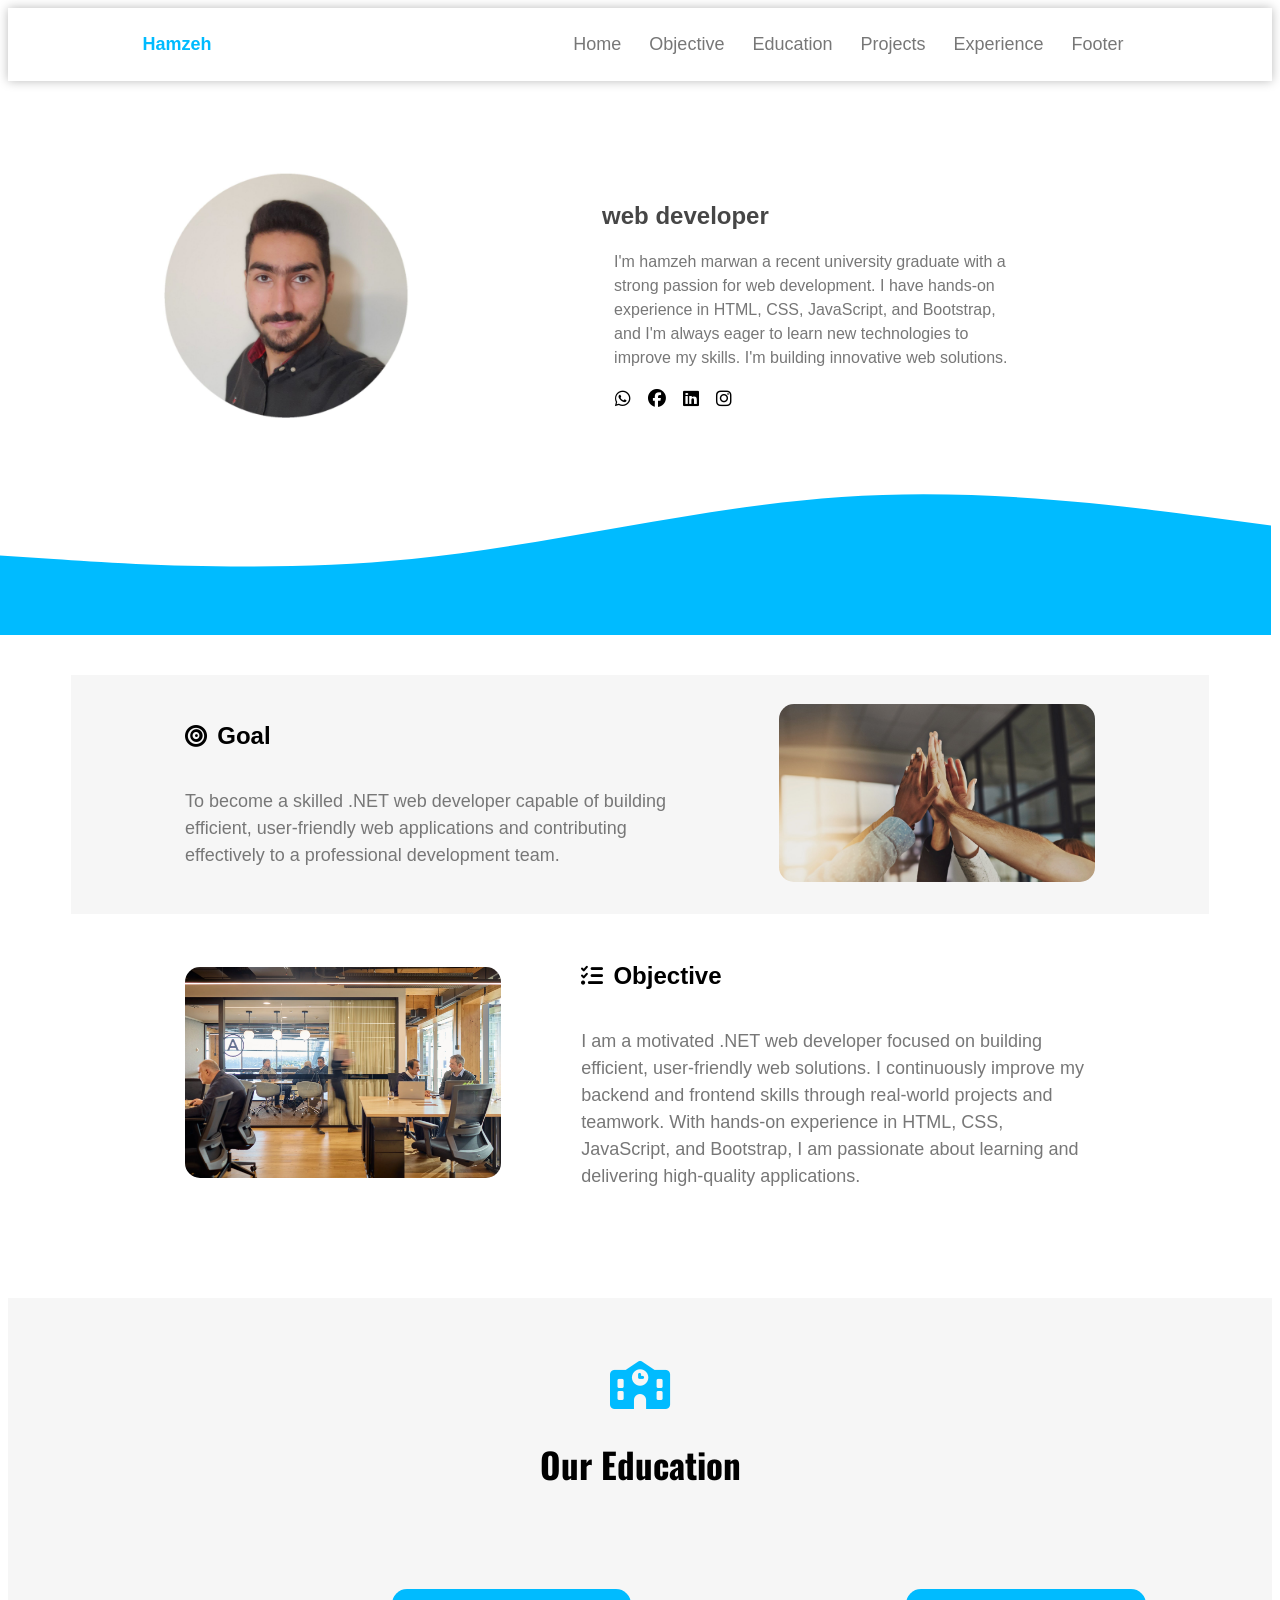
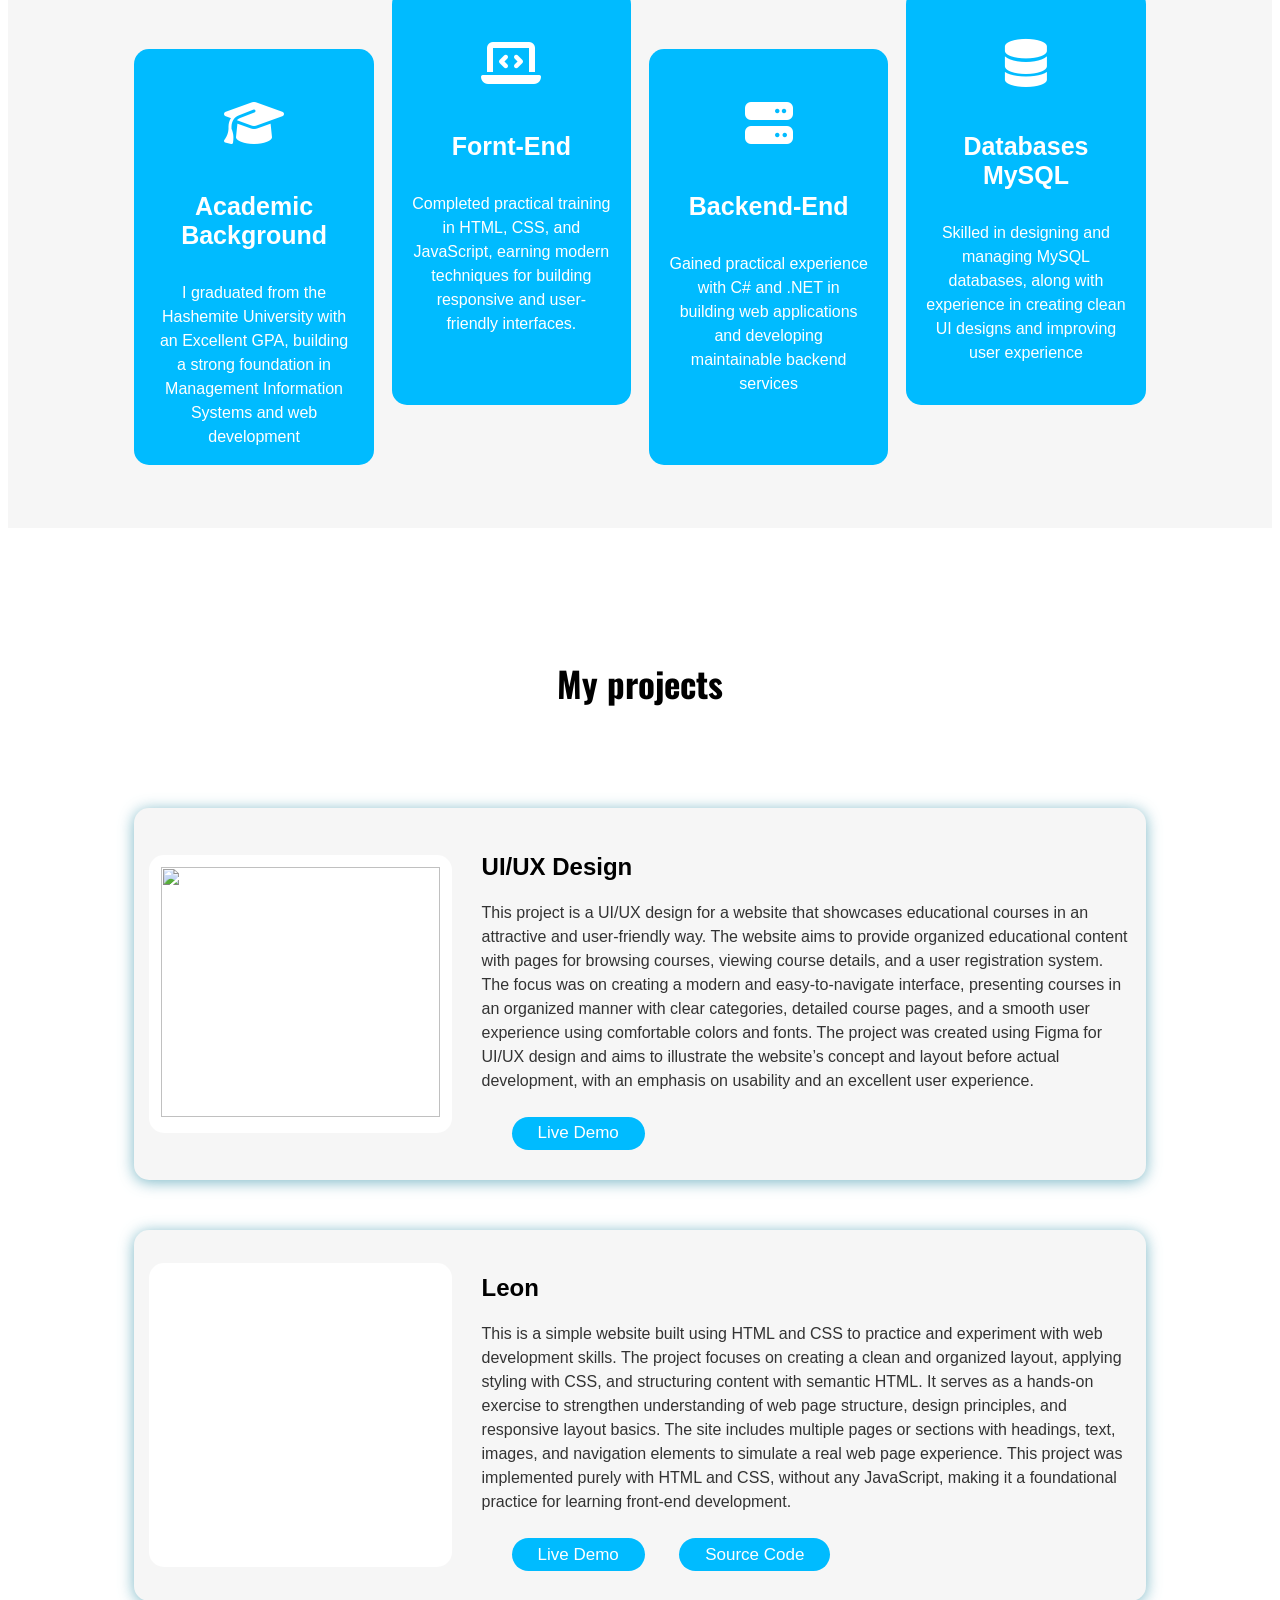
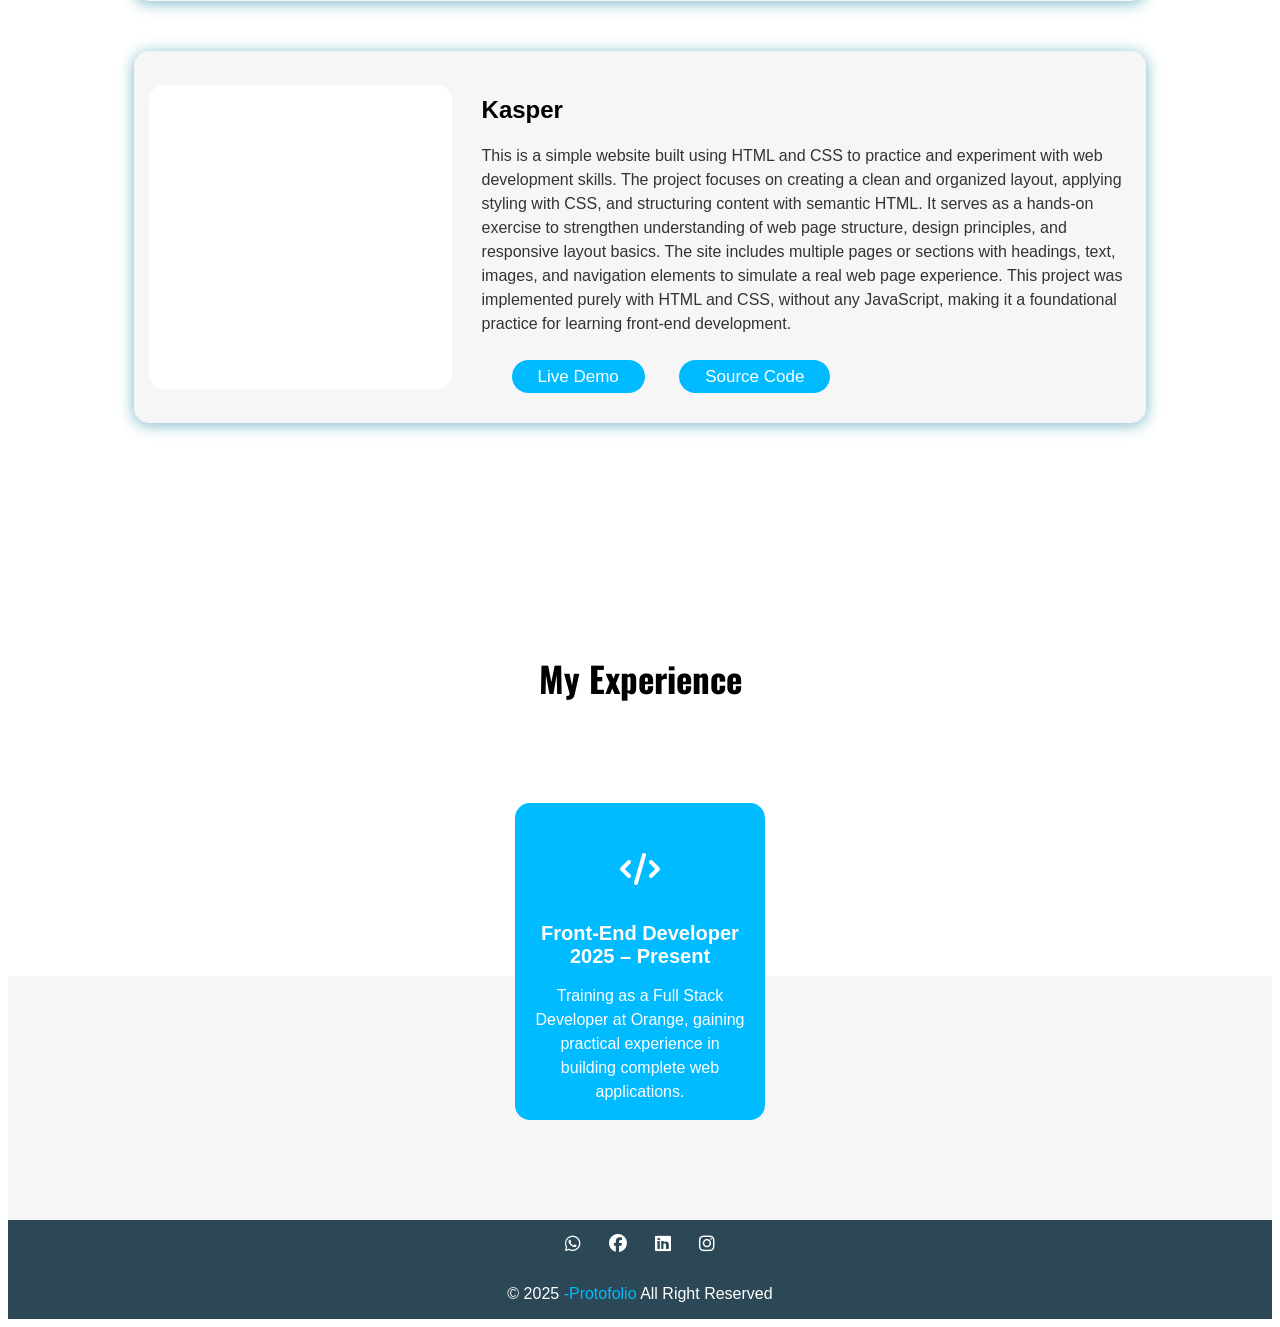
==== Portofolio/index.html @ abf4bb48 "add projects" ====
<!DOCTYPE html>
<html lang="en">
  <head>
    <meta charset="UTF-8" />
    <meta name="viewport" content="width=device-width, initial-scale=1.0" />
    <title>Document</title>
    <link rel="stylesheet" href="style.css" />
    <link
      rel="stylesheet"
      href="https://cdnjs.cloudflare.com/ajax/libs/font-awesome/6.6.0/css/all.min.css"
    />
    <link
      href="https://fonts.googleapis.com/css2?family=Oswald:wght@600;700&display=swap"
      rel="stylesheet"
    />
  </head>

  <body>
    <header>
      <section class="header">
        <div class="extarnal-container">
          <div class="container">
            <nav>
              <p class="logo">Hamzeh</p>
              <i class="fa-solid fa-bars fa-2x"></i>
              <ul>
                <li><a href="#Home">Home</a></li>
                <li><a href="#Objective">Objective</a></li>
                <li><a href="#education">Education</a></li>
                <li><a href="#projects">Projects</a></li>
                <li><a href="#experience">Experience</a></li>
                <li><a href="#footer">Footer</a></li>
              </ul>
            </nav>
          </div>
        </div>
      </section>
    </header>

    <section class="landing">
      <div class="image">
        <img src="my1.jpg" alt="" />
      </div>
      <div class="content">
        <h1>web developer</h1>
        <div class="text">
          I'm hamzeh marwan a recent university graduate with a strong passion
          for web development. I have hands-on experience in HTML, CSS,
          JavaScript, and Bootstrap, and I'm always eager to learn new
          technologies to improve my skills. I'm building innovative web
          solutions.
        </div>
        <div class="social">
          <div class="icon">
            <a href="https://wa.me/9627XXXXXXXX" target="_blank"
              ><i class="fa-brands fa-whatsapp"></i
            ></a>
            <a href="https://www.facebook.com/yourprofile" target="_blank"
              ><i class="fa-brands fa-facebook"></i
            ></a>
            <a href="https://www.linkedin.com/in/yourprofile" target="_blank"
              ><i class="fa-brands fa-linkedin"></i
            ></a>
            <a href="https://www.instagram.com/yourprofile" target="_blank"
              ><i class="fa-brands fa-instagram"></i
            ></a>
          </div>
        </div>
      </div>
      <svg xmlns="http://www.w3.org/2000/svg" viewBox="0 0 1440 250">
        <path
          fill="#00BBFF"
          fill-opacity="1"
          d="M0,160L80,165.3C160,171,320,181,480,165.3C640,149,800,107,960,96C1120,85,1280,107,1360,117.3L1440,128L1440,320L1360,320C1280,320,1120,320,960,320C800,320,640,320,480,320C320,320,160,320,80,320L0,320Z"
        ></path>
      </svg>
    </section>

    <main>
      <section class="objective" id="Objective">
        <div class="part-1-external">
          <div class="container">
            <div class="part-1">
              <div class="content">
                <div class="title">
                  <i class="fa-solid fa-bullseye"></i>
                  <h1>Goal</h1>
                </div>
                <p>
                  To become a skilled .NET web developer capable of building
                  efficient, user-friendly web applications and contributing
                  effectively to a professional development team.
                </p>
              </div>
              <div class="image">
                <img class="border-radius" src="obj-1.jpg" alt="teamwork" />
              </div>
            </div>
          </div>
        </div>
        <!--end part-1-->

        <div class="container">
          <div class="part-2">
            <div class="image">
              <img class="border-radius" src="obj-3.webp" alt="teamwork" />
            </div>
            <div class="content">
              <div class="title">
                <i class="fa-solid fa-list-check"></i>
                <h1>Objective</h1>
              </div>
              <p>
                I am a motivated .NET web developer focused on building
                efficient, user-friendly web solutions. I continuously improve
                my backend and frontend skills through real-world projects and
                teamwork. With hands-on experience in HTML, CSS, JavaScript, and
                Bootstrap, I am passionate about learning and delivering
                high-quality applications.
              </p>
            </div>
          </div>
          <!--end part-2-->
        </div>
      </section>

      <section class="education" id="education">
        <div class="container">
          <i class="fa-solid fa-school fa-3x"></i>
          <h1 class="h1-head">Our Education</h1>

          <div class="container-cards">
            <div class="card red border-radius">
              <i class="fa-solid fa-graduation-cap fa-3x"></i>
              <h2>Academic Background</h2>
              <p>
                I graduated from the Hashemite University with an Excellent GPA,
                building a strong foundation in Management Information Systems
                and web development
              </p>
            </div>
            <div class="card yellow border-radius">
              <i class="fa-solid fa-laptop-code fa-3x"></i>
              <h2>Fornt-End</h2>
              <p>
                Completed practical training in HTML, CSS, and JavaScript,
                earning modern techniques for building responsive and
                user-friendly interfaces.
              </p>
            </div>
            <div class="card green border-radius">
              <i class="fa-solid fa-server fa-3x"></i>
              <h2>Backend-End</h2>
              <p>
                Gained practical experience with C# and .NET in building web
                applications and developing maintainable backend services
              </p>
            </div>
            <div class="card Mauve border-radius">
              <i class="fa-solid fa-database fa-3x"></i>
              <h2>Databases MySQL</h2>
              <p>
                Skilled in designing and managing MySQL databases, along with
                experience in creating clean UI designs and improving user
                experience
              </p>
            </div>
          </div>
        </div>
      </section>

      <section class="projects" id="projects">
        <h1 class="h1-head">My projects</h1>
        <div class="container">
          <div class="box border-radius">
            <div class="application border-radius">
              <div class="image">
                <img src="UI-UX.png" alt="" />
              </div>
            </div>
            <div class="content">
              <h2>UI/UX Design</h2>
              <p>
                This project is a UI/UX design for a website that showcases
                educational courses in an attractive and user-friendly way. The
                website aims to provide organized educational content with pages
                for browsing courses, viewing course details, and a user
                registration system. The focus was on creating a modern and
                easy-to-navigate interface, presenting courses in an organized
                manner with clear categories, detailed course pages, and a
                smooth user experience using comfortable colors and fonts. The
                project was created using Figma for UI/UX design and aims to
                illustrate the website’s concept and layout before actual
                development, with an emphasis on usability and an excellent user
                experience.
              </p>
              <div class="button-projects">
                <a
                  class="button-a"
                  target="_blank"
                  href="https://www.figma.com/design/gUbTUIxCrWbw4QmAtg8FaS/UI-UX?node-id=0-1&p=f&t=CZOWirMATaifP9PZ-0"
                  >Live Demo</a
                >
              </div>
            </div>
          </div>
          <div class="box border-radius">
            <div class="application border-radius">
              <iframe
                class="border-radius"
                src="https://hamzeh-shaltoof.github.io/Leon-/"
                style="border: 0"
                allowfullscreen=""
                loading="lazy"
                referrerpolicy="no-referrer-when-downgrade"
              ></iframe>
            </div>
            <div class="content">
              <h2>Leon</h2>
              <p>
                This is a simple website built using HTML and CSS to practice
                and experiment with web development skills. The project focuses
                on creating a clean and organized layout, applying styling with
                CSS, and structuring content with semantic HTML. It serves as a
                hands-on exercise to strengthen understanding of web page
                structure, design principles, and responsive layout basics. The
                site includes multiple pages or sections with headings, text,
                images, and navigation elements to simulate a real web page
                experience. This project was implemented purely with HTML and
                CSS, without any JavaScript, making it a foundational practice
                for learning front-end development.
              </p>
              <div class="button-projects">
                <a
                  class="button-a"
                  target="_blank"
                  href="https://hamzeh-shaltoof.github.io/Leon-/"
                  >Live Demo</a
                >
                <a
                  class="button-a"
                  target="_blank"
                  href="https://github.com/hamzeh-shaltoof/Leon-"
                  >Source Code</a
                >
              </div>
            </div>
          </div>
          <div class="box border-radius">
            <div class="application border-radius">
              <iframe
                class="border-radius"
                src="https://hamzeh-shaltoof.github.io/Kasper/"
                style="border: 0"
                allowfullscreen=""
                loading="lazy"
                referrerpolicy="no-referrer-when-downgrade"
              ></iframe>
            </div>
            <div class="content">
              <h2>Kasper</h2>
              <p>
                This is a simple website built using HTML and CSS to practice
                and experiment with web development skills. The project focuses
                on creating a clean and organized layout, applying styling with
                CSS, and structuring content with semantic HTML. It serves as a
                hands-on exercise to strengthen understanding of web page
                structure, design principles, and responsive layout basics. The
                site includes multiple pages or sections with headings, text,
                images, and navigation elements to simulate a real web page
                experience. This project was implemented purely with HTML and
                CSS, without any JavaScript, making it a foundational practice
                for learning front-end development.
              </p>
              <div class="button-projects">
                <a
                  class="button-a"
                  target="_blank"
                  href="https://hamzeh-shaltoof.github.io/Kasper/"
                  >Live Demo</a
                >
                <a
                  class="button-a"
                  target="_blank"
                  href="https://github.com/hamzeh-shaltoof/Kasper"
                  >Source Code</a
                >
              </div>
            </div>
          </div>

          <!-- بقية المشاريع مشابهة، يمكن ترتيب كل iframe و content بنفس النمط -->
        </div>
      </section>

      <section class="experience" id="experience">
        <h1 class="h1-head">My Experience</h1>

        <div class="container">
          <div class="box border-radius">
            <i class="fa-solid fa-code fa-2x"></i>
            <h2>
              Front-End Developer <span class="date">2025 – Present</span>
            </h2>
            <p>
              Training as a Full Stack Developer at Orange, gaining practical
              experience in building complete web applications.
            </p>
          </div>

         

      

        </div>
      </section>
    </main>

    <footer>
      <section class="footer" id="footer">
        <div class="container">
          <div class="social">
            <a href="https://wa.me/9627XXXXXXXX" target="_blank"
              ><i class="fa-brands fa-whatsapp"></i
            ></a>
            <a href="https://www.facebook.com/yourprofile" target="_blank"
              ><i class="fa-brands fa-facebook"></i
            ></a>
            <a href="https://www.linkedin.com/in/yourprofile" target="_blank"
              ><i class="fa-brands fa-linkedin"></i
            ></a>
            <a href="https://www.instagram.com/yourprofile" target="_blank"
              ><i class="fa-brands fa-instagram"></i
            ></a>
          </div>
          <p>&copy; 2025 <span>-Protofolio</span> All Right Reserved</p>
        </div>
      </section>
    </footer>
  </body>
</html>
---- Portofolio/style.css ----
:root {
  --main-background: rgb(0, 187, 255);
  --faded-background: #f6f6f6;
  --color-paragraph: #777;
}
* {
  font-family: "Saira", sans-serif;
}
a {
  text-decoration: none;
  color: var(--color-paragraph);
  font-size: 18px;
  font-weight: 500;
  padding: 14px;
}
.button-a {
  display: inline-block;
  color: white;
  font-size: 17px;
  border-radius: 24px;
  padding: 1% 4%;
  background-color: var(--main-background);
  margin-left: 30px;
  margin-top: -2px;
  transform: translateY(-5px);
  cursor: pointer;
}
.button-a:hover {
  background-color: rgba(0, 187, 255, 0.8);
  box-shadow: 0 8px 20px rgba(0, 187, 255, 0.35);
}
ul {
  list-style-type: none;
  padding: 0;
  margin: 0;
}
.container {
  width: 80%;
  margin: auto;
}
.border-radius {
  border-radius: 15px;
}
body::selection {
  background-color: var(--main-background);
  color: white;
}
.h1-head {
  font-size: 35px;
  text-align: center;
  font-family: "Oswald";
  padding-bottom: 70px;
}
.p-head {
  font-size: 22px;
  font-weight: 100;
  padding-bottom: 10%;
  line-height: 1.5;
  text-align: center;
}
/* start section header */

/* part nav */
header {
  position: sticky;
  top: 0;
  z-index: 2;
  background-color: white;
}
.header .logo {
  font-size: 18px;
  font-weight: 800;
  color: var(--main-background);
}
.header .extarnal-container {
  box-shadow: 0 0 10px #bbb;
  width: 100%;
}

.header nav {
  display: flex;
  justify-content: space-between;
  align-items: center;
  padding: 8px;
}
.header nav i {
  display: none;
}
.header nav ul {
  display: flex;
}
.header nav ul a {
  transition: 0.4s;
}
.header nav ul a:hover {
  background-color: var(--main-background);
  color: white;
}

/* end part nav*/

/* start part landing */
.landing {
  padding-top: 7%;
  padding-bottom: 15%;
  display: flex;
  align-items: center;
  justify-content: end;
  transform: translateX(-3%);
}
.landing .image {
  width: 50%;
  animation: anime-move;
  animation-duration: 1s;
  animation-timing-function: ease-in-out;
  animation-iteration-count: infinite;
  animation-direction: alternate;
}
.landing .image img {
  width: 40%;
  display: block;
  margin: auto;
}
.landing .content {
  width: 50%;
}
.landing h1 {
  color: #000000b9;
  font-weight: 800;
}
.landing .text {
  width: 65%;
  color: var(--color-paragraph);
  margin-left: 12px;
  line-height: 1.5;
}
.landing .social {
  padding: 3% 0 0 1%;
}
.landing .social i {
  color: black;
}
.landing .social a {
  padding: 1%;
}
svg {
  width: 102%;
  height: auto;
  position: absolute;
  bottom: -23px;
  left: 12px;
}

/* end part landing*/

/* end section header*/

/* start section Objective*/
.objective {
  padding: 5%;
}
.objective .title {
  display: flex;
  align-items: center;
}
.objective .title i {
  padding-right: 2%;
  font-size: 22px;
}
.objective .part-1-external {
  background-color: var(--faded-background);
}
.objective .container > div {
  display: flex;
  justify-content: space-between;
  align-items: center;
  gap: 80px;
  padding: 3% 0;
}

.objective .container .part-2 {
  background-color: white;
}
.objective .container .image {
  width: 40%;
}
.objective .container .image img {
  width: 100%;
}
.objective .container .content {
  width: 65%;
}

.objective .container .content p {
  font-size: 18px;
  color: var(--color-paragraph);
  line-height: 1.5;
}

/* end section Objective*/

/* start section education*/
.education {
  padding: 5% 0;
  background-color: var(--faded-background);
}
.education h1 {
  padding-bottom: 130px !important;
}

.education .container > i {
  display: block;
  width: fit-content;
  margin: auto;
  color: var(--main-background);
}

.education .container-cards {
  display: grid;
  grid-template-columns: repeat(4, minmax(200px, 1fr));
  gap: 18px;
}
.education .container-cards .card {
  padding: 0 20px;
  transition: top 0.4s;
  position: relative;
  top: 0;
  text-align: center;
  color: white;
  background-color: var(--main-background);
}
.education .container-cards .card:first-child:hover,
.education .container-cards .card:nth-child(3):hover {
  box-shadow: rgba(20, 125, 218, 0.48) 6px 2px 16px 0px,
    rgba(255, 255, 255, 0.8) -6px -2px 16px 0px;
  top: -60px;
}
.education .container-cards .card:nth-child(2),
.education .container-cards .card:nth-child(4) {
  top: -60px;
}
.education .container-cards .card:nth-child(2):hover,
.education .container-cards .card:nth-child(4):hover {
  box-shadow: 0 10px 100px rgba(88, 168, 188, 0.8);
  top: 0;
}

.education .container-cards .card i {
  padding: 25% 0 12% 0;
  display: block;
  width: fit-content;
  margin: auto;
}
.education .container-cards .card h2 {
  font-size: 25px;
  padding-bottom: 5%;
}
.education .container-cards .card p {
  line-height: 1.5;
}

/* end section education*/

/*start projects */
.projects {
  padding: 100px 0;
}

.projects .container {
  display: flex;
  flex-direction: column;
  gap: 50px;
}
.projects .container .box {
  background-color: var(--faded-background);
  display: flex;
  align-items: center;
  gap: 30px;
  padding: 25px 15px;
  box-shadow: 0 2px 15px rgba(89, 165, 184, 0.8);
  transition-duration: 1s;
  transition-timing-function: ease;
}
.projects .container .box:hover {
  transform: translateY(-20px);
  box-shadow: 0 10px 100px rgba(88, 168, 188, 0.8);
}
.projects .container .box .image {
  width: 100%;
}
.projects .container .box .image img {
  width: 100%;
  height: 250px;
}
.projects .container .box .content {
  width: 70%;
}
.projects .container .box .application {
  width: 30%;
  background-color: white;
  padding: 12px;
}
.projects .container .box iframe {
  width: 100%;
  height: 280px;
  display: block;
  margin: auto;
}
.projects .container .box .content p {
  line-height: 1.5;
  color: #333;
  padding-bottom: 15px;
}

/*end projects */

/*start experience */
.experience {
  position: relative;
  padding: 100px 0;
}

.experience::after {
  content: "";
  position: absolute;
  bottom: 0;
  left: 0;
  width: 100%;
  height: 35%;
  background-color: var(--faded-background);
  z-index: -1;
}
.experience .container {
  display: grid;
  /* grid-template-columns: repeat(auto-fill, minmax(200px, 1fr)); */
  grid-template-columns: repeat(1, 250px);
  justify-content: center;
  gap: 30px;
}

.experience .container .box {
  text-align: center;
  padding: 30px 20px 0 20px;
  transition: top 0.5s;
  position: relative;
  top: 0;
  color: white;
  background-color: var(--main-background);
}

.experience .container .box:hover {
  box-shadow: 0 10px 100px rgba(88, 168, 188, 0.8);
  top: -18px;
}
.experience .container .box i {
  padding: 20px 0;
}
.experience .container .box h2 {
  font-size: 20px;
}
.experience .container .box p {
  line-height: 1.5;
}

/*end experience */

.footer {
  background-color: #2c4755;
  color: white;
}
.footer .container,
.footer img,
.footer .social {
  display: flex;
  justify-content: center;
  align-content: center;
  align-items: center;
}
.footer .container {
  flex-direction: column;
}

.footer img {
  width: 100px;
  height: 100px;
  padding-top: 40px;
}
.footer h1 {
  border-bottom: 2px solid white;
}

.footer .social i {
  color: white;
}

.footer p span {
  color: var(--main-background);
}
/* key frame*/

@media (max-width: 1200px) {
  .projects .container .box {
    flex-direction: column;
    gap: 20px;
  }
  .projects .container .box .content {
    width: 100%;
    padding: 20px !important;
  }
  .projects .container .box .application {
    width: 100%;
  }
  .projects .container .box .content h2 {
    text-align: center !important;
  }
  .projects .container .box .content p {
    text-align: center !important;
  }
  .projects .container .box .content .button-projects {
    width: fit-content;
    margin: 0 auto !important;
    padding: 0 !important;
  }
  .projects .container .box .content .button-projects a {
    padding: 10px 17px;
  }
}

@media (max-width: 1000px) {
  .education h1 {
    padding-bottom: 20% !important;
  }
  .education .container-cards {
    grid-template-columns: repeat(2, minmax(100px, 1fr));
    gap: 70px;
  }
}

/* @media(max-width:800px){
  .header  nav{
    display: flex;
    flex-direction: column;
    padding-top: 2%;
}
  .header  img{
    padding-bottom: 18px;    
}
 } */

/* start media 650px */
@media (max-width: 650px) {
  .header nav i {
    display: block;
  }
  .header nav {
    position: relative;
  }
  .header nav ul {
    display: none;
    position: absolute;
    right: -3px;
    bottom: -233px;
    background-color: var(--faded-background);
    z-index: 1;
  }
  .header nav ul::before {
    content: "";
    position: absolute;
    border-style: solid;
    border-width: 20px;
    border-color: transparent transparent var(--faded-background) transparent;
    top: -36px;
    left: 126px;
  }
  .header nav i:hover + ul,
  .header nav ul:hover {
    display: block;
  }
  .header nav ul li {
    text-align: center;
  }
  .header nav ul li a {
    padding: 9px 40px;
    display: block;
  }

  .landing {
    display: flex;
    flex-direction: column;
    justify-content: center;
    align-items: center;
  }
  .landing .content {
    text-align: center;
  }
  .landing .social {
    flex-direction: column;
  }
  .image {
    width: 100% !important;
  }

  .landing .text {
    width: 100%;
  }
  .social {
    display: block;
  }
  .landing .button-a {
    display: block;
    margin-top: 50px;
    text-align: center;
  }
  .landing i {
    padding: 10px 0 0 20px;
  }
  .landing h1 {
    font-size: 22px;
    margin-bottom: 27px;
    text-align: center;
  }
  .objective .container .image {
    width: 80%;
  }
  .objective .container .part-1 {
    flex-direction: column-reverse;
    padding: 18% 0 !important;
  }
  .container .part-2 {
    flex-direction: column;
    padding: 18% 0 !important;
  }
  .education h1 {
    padding-bottom: 20%;
    text-align: center;
  }
  .education .container-cards {
    grid-template-columns: repeat(1, 300px);
    justify-content: center !important;

    gap: 30px;
  }
  .education .container-cards .card {
    top: 0 !important;
  }
  .projects .container .box .content .button-projects a {
    padding: 10px 17px;
    display: block;
    margin: 24px;
    text-align: center;
  }
}

/* @media(max-width:400px){
  .header  nav a{
   font-size: 13px !important;   
}
 } */
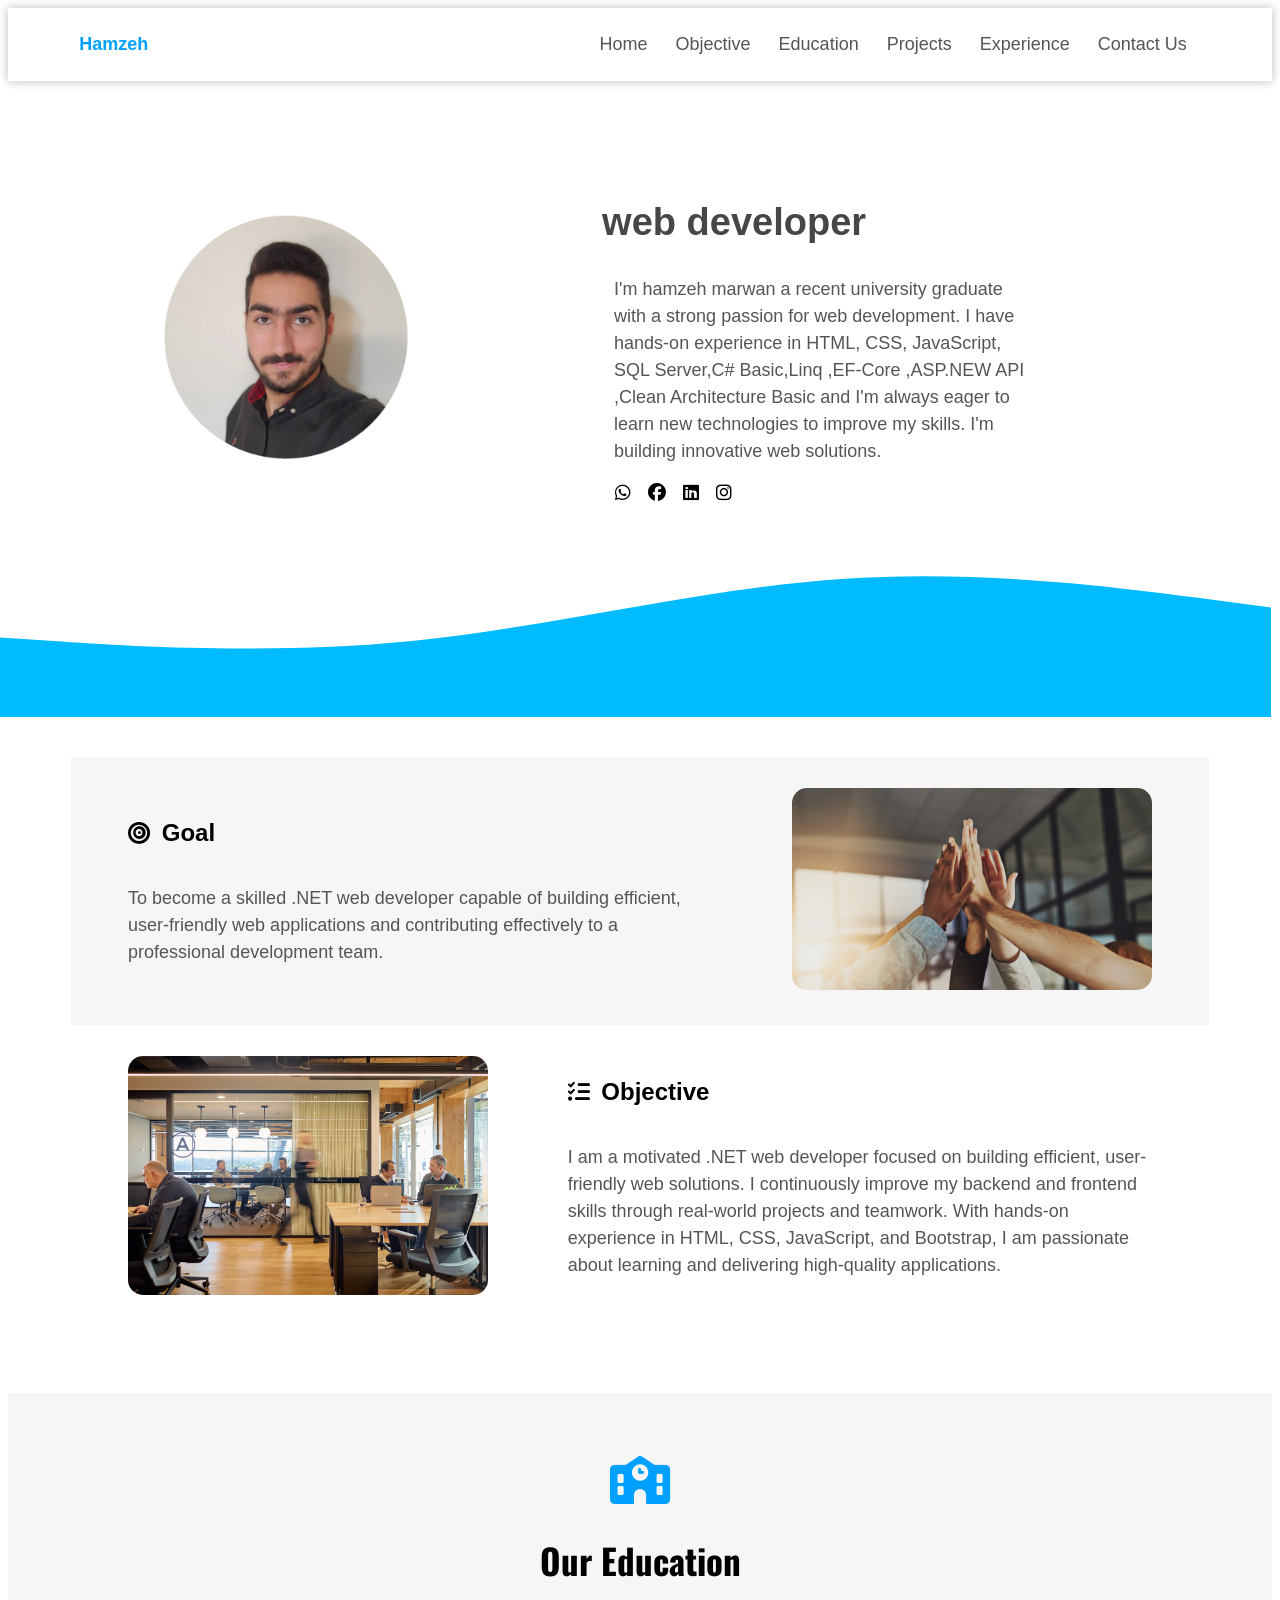
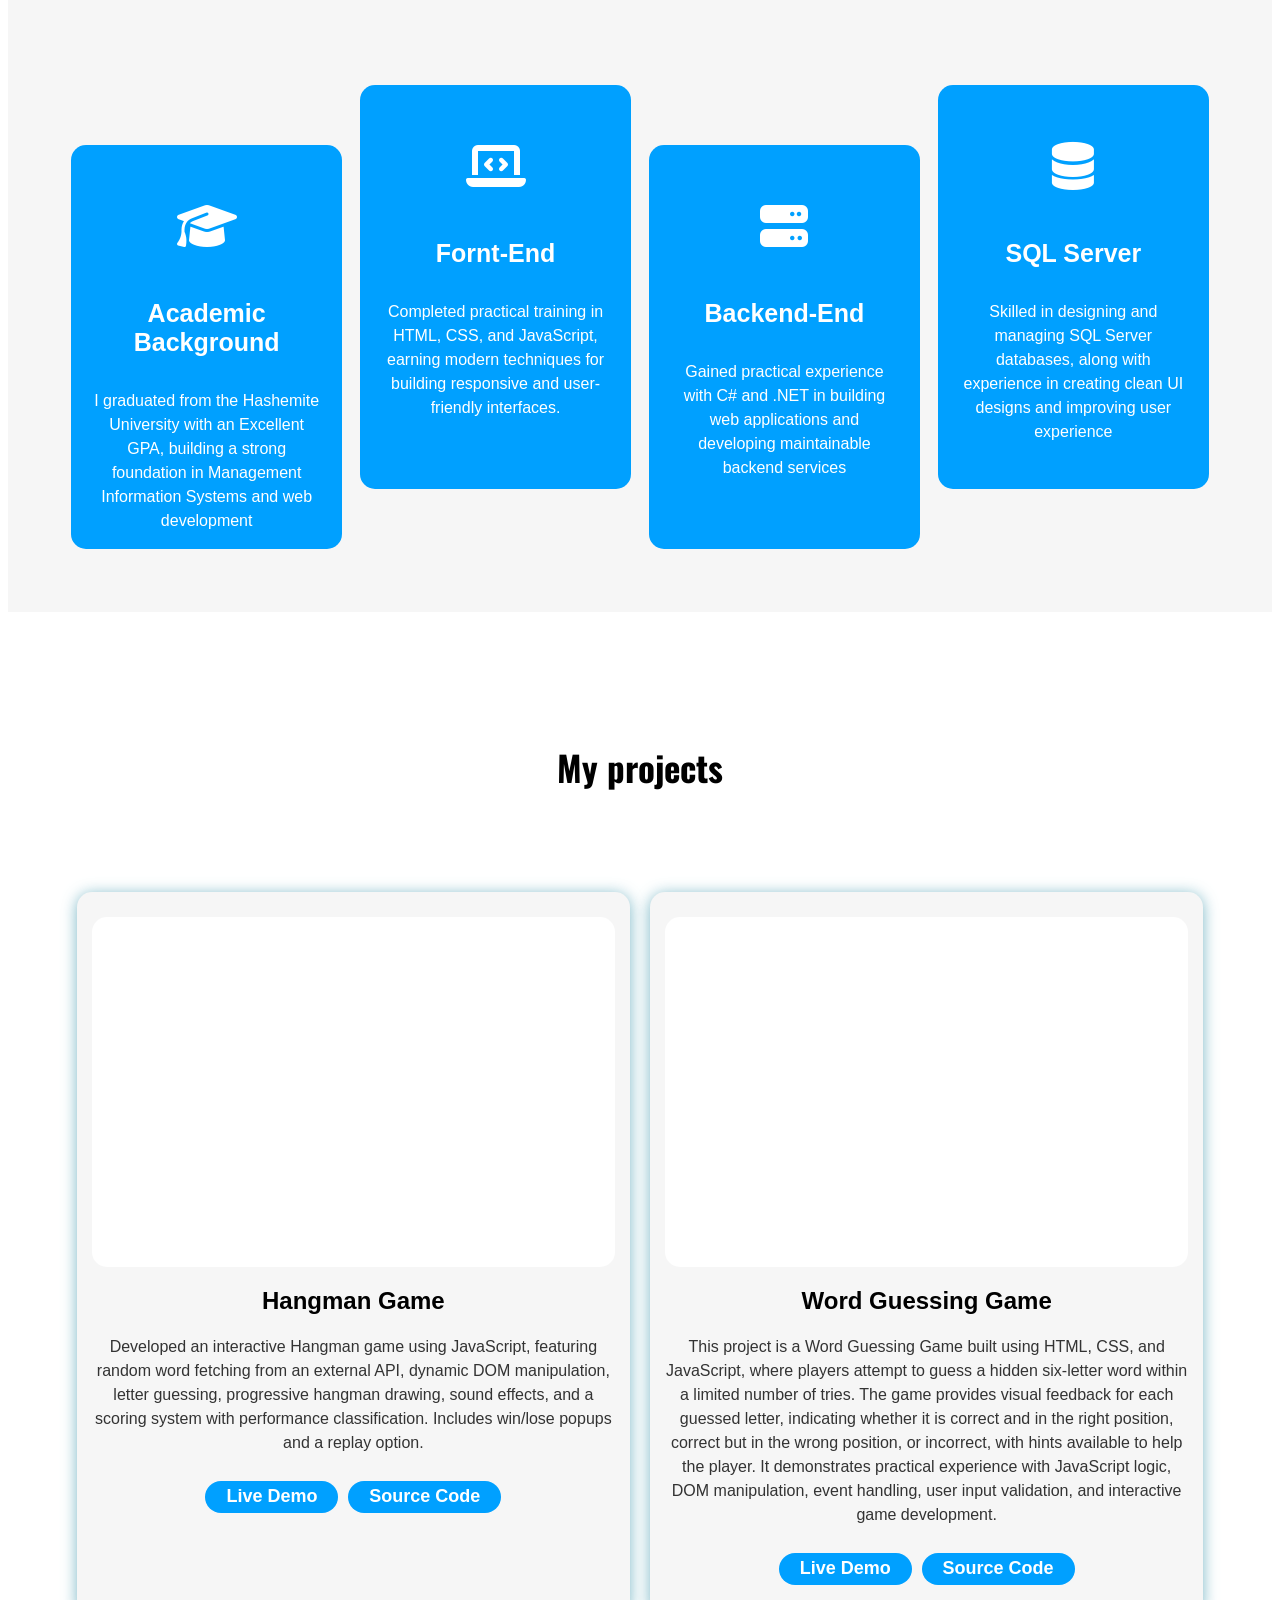
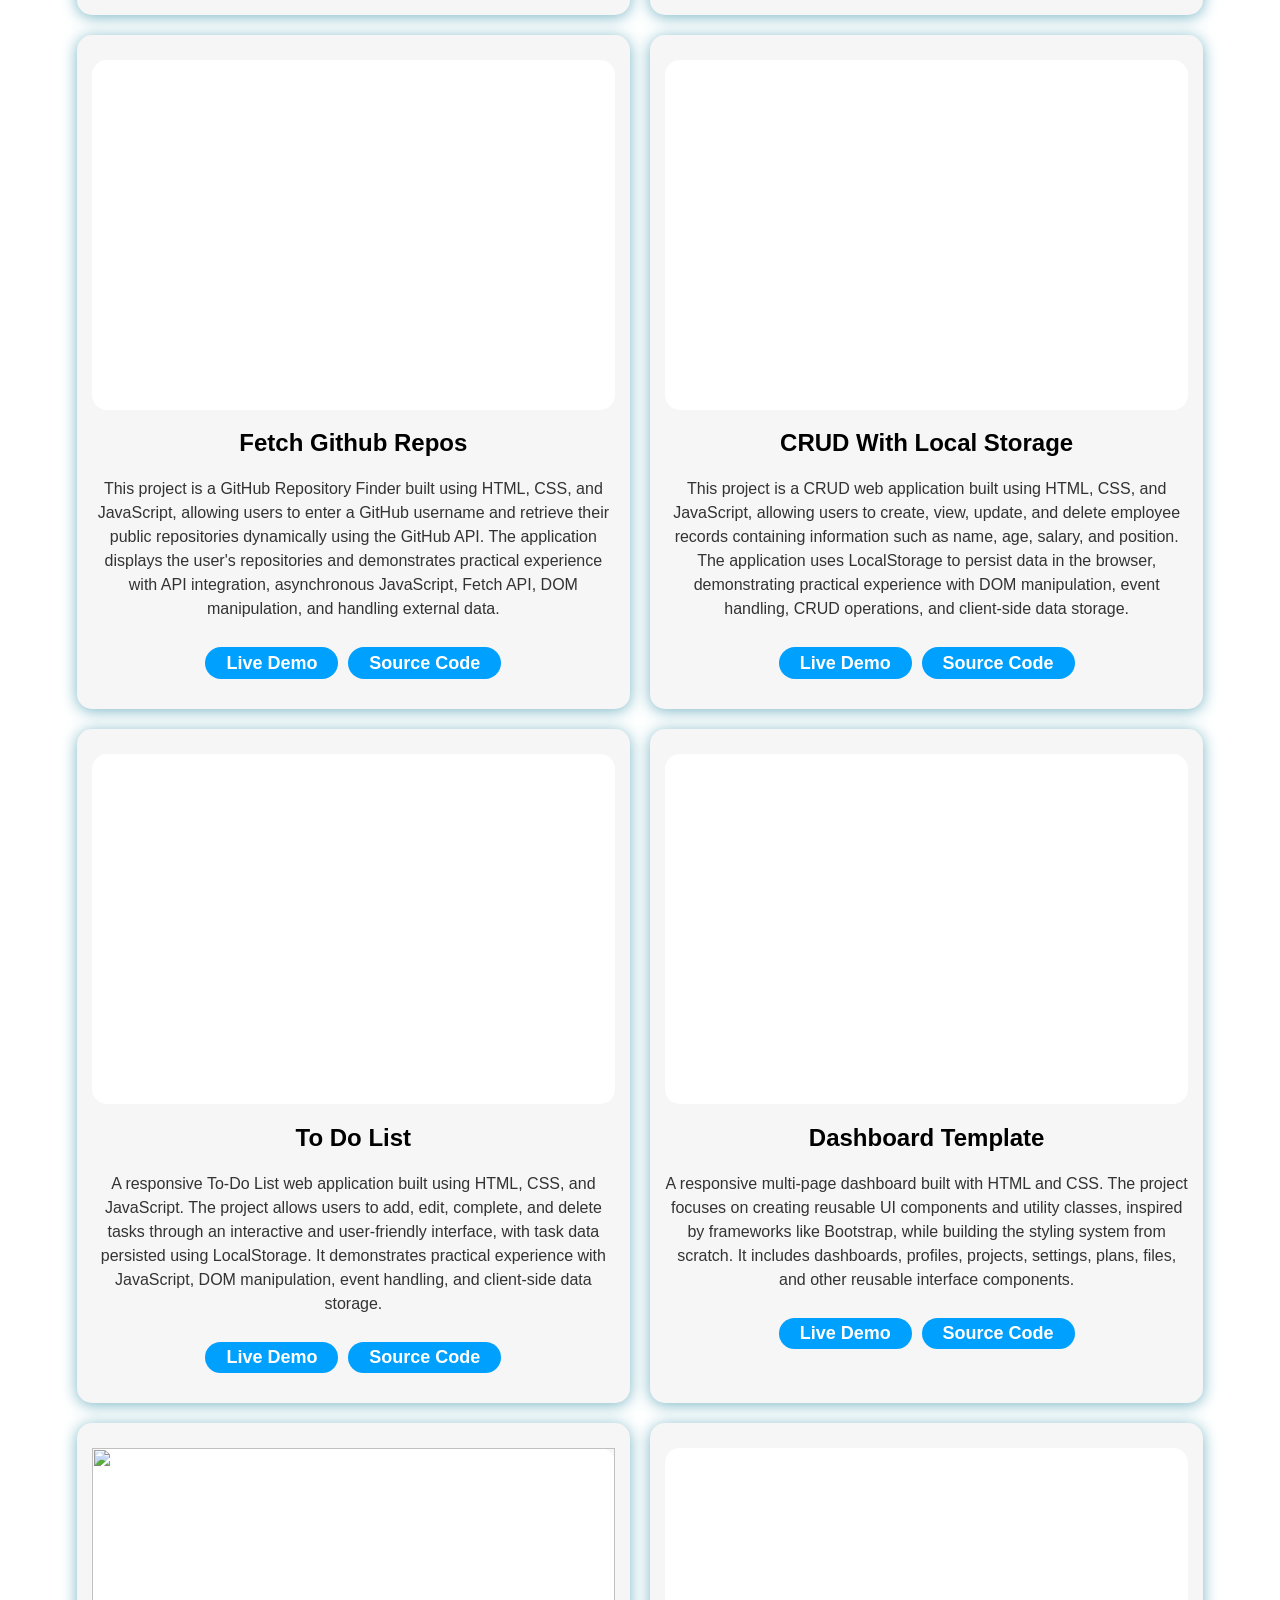
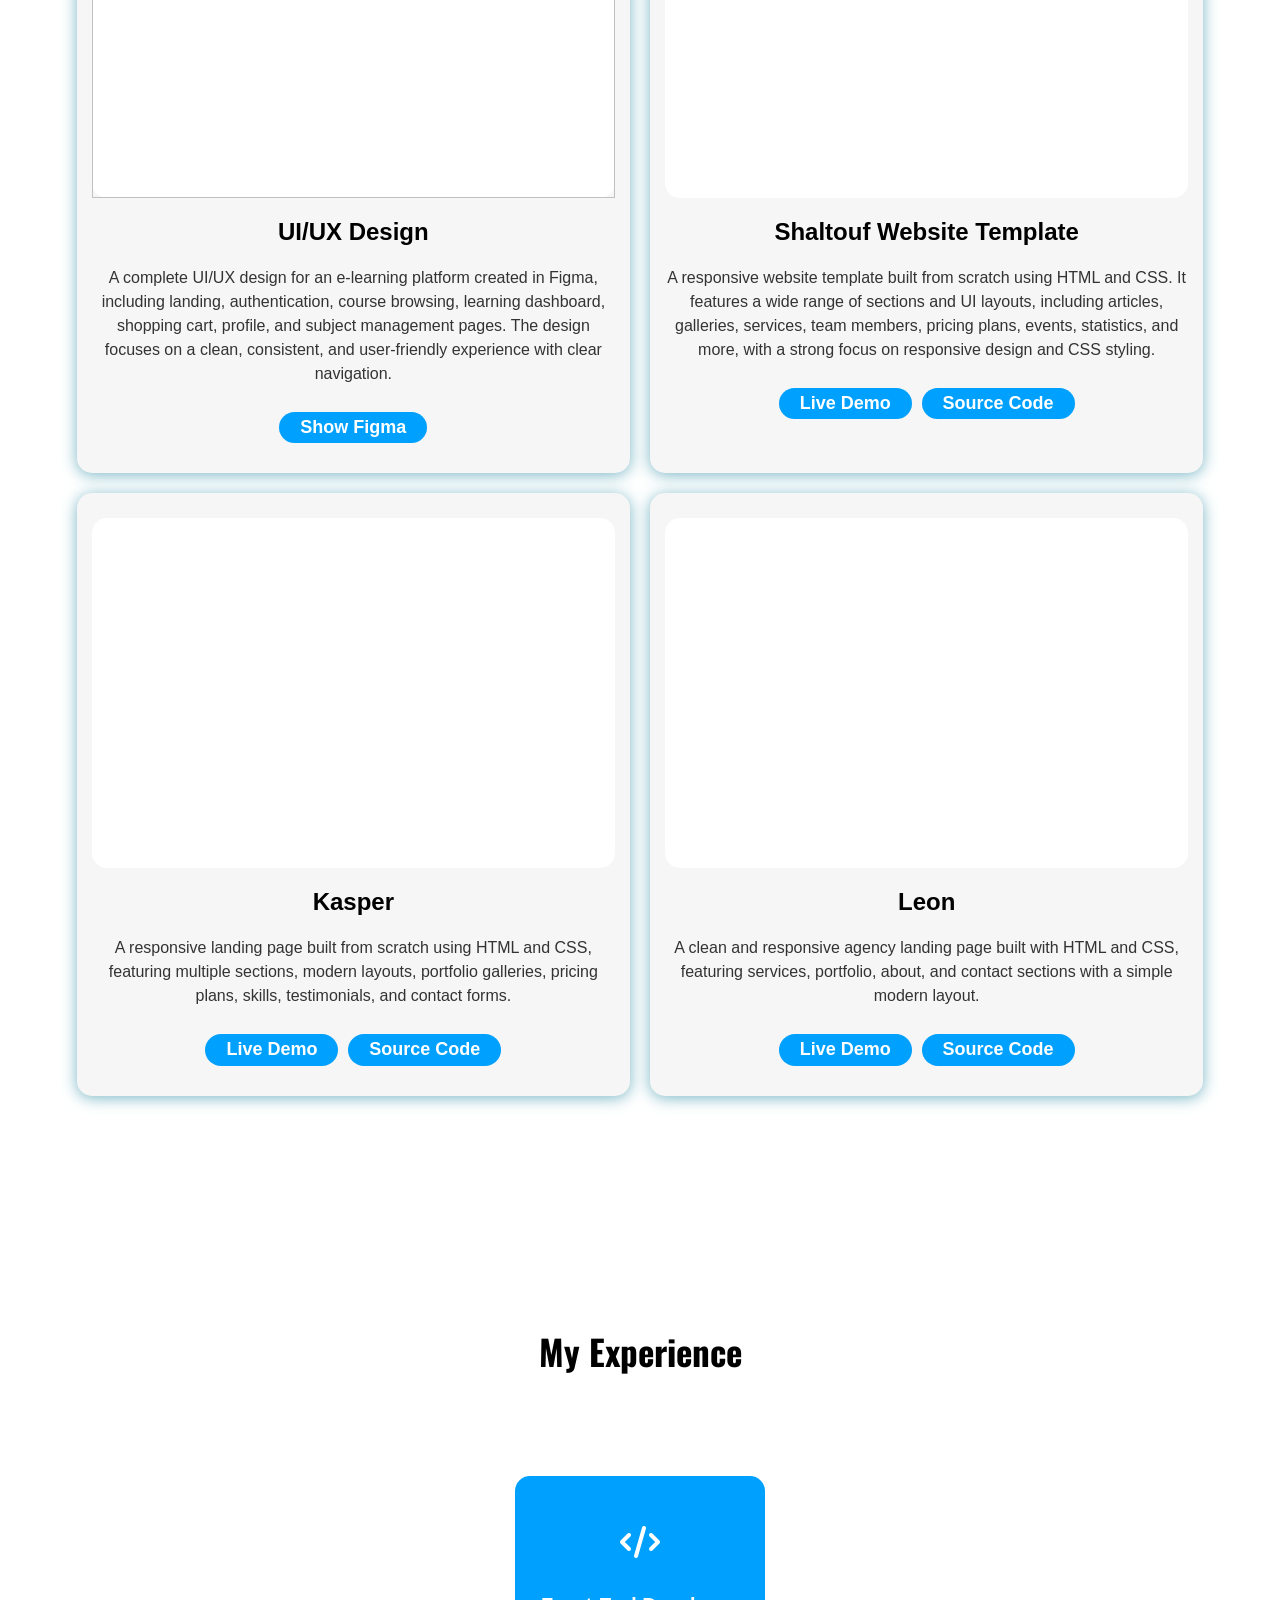
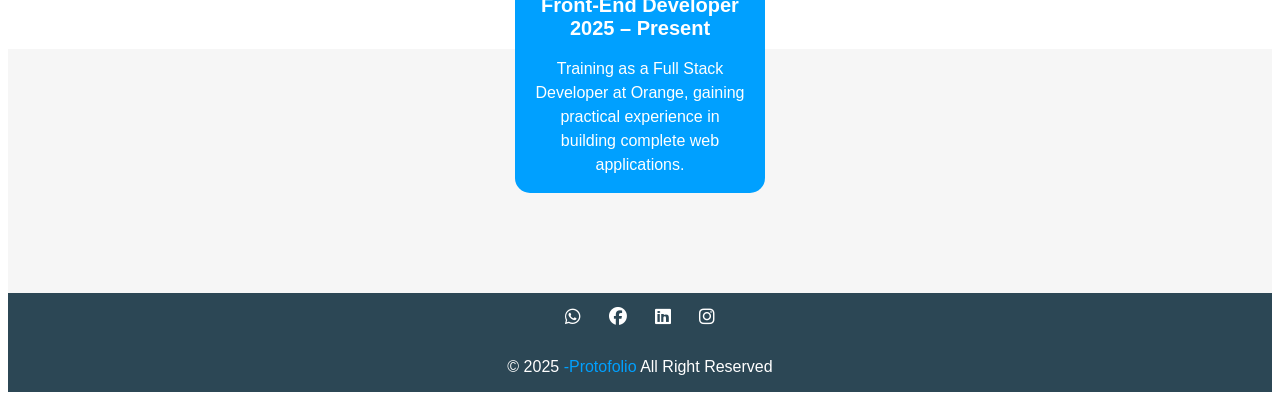
==== commit dd77c05d: "Update portfolio" ====
--- a/Portofolio/index.html
+++ b/Portofolio/index.html
@@ -1,4 +1,4 @@
-<!DOCTYPE html>
+<!doctype html>
 <html lang="en">
   <head>
     <meta charset="UTF-8" />
@@ -29,7 +29,7 @@
                 <li><a href="#education">Education</a></li>
                 <li><a href="#projects">Projects</a></li>
                 <li><a href="#experience">Experience</a></li>
-                <li><a href="#footer">Footer</a></li>
+                <li><a href="#footer">Contact Us</a></li>
               </ul>
             </nav>
           </div>
@@ -39,16 +39,16 @@
 
     <section class="landing">
       <div class="image">
-        <img src="my1.jpg" alt="" />
+        <img src="Images/my1.jpg" alt="" />
       </div>
       <div class="content">
         <h1>web developer</h1>
         <div class="text">
           I'm hamzeh marwan a recent university graduate with a strong passion
           for web development. I have hands-on experience in HTML, CSS,
-          JavaScript, and Bootstrap, and I'm always eager to learn new
-          technologies to improve my skills. I'm building innovative web
-          solutions.
+          JavaScript, SQL Server,C# Basic,Linq ,EF-Core ,ASP.NEW API ,Clean
+          Architecture Basic and I'm always eager to learn new technologies to
+          improve my skills. I'm building innovative web solutions.
         </div>
         <div class="social">
           <div class="icon">
@@ -93,7 +93,7 @@
                 </p>
               </div>
               <div class="image">
-                <img class="border-radius" src="obj-1.jpg" alt="teamwork" />
+                <img class="border-radius" src="Images/obj-1.jpg" alt="teamwork" />
               </div>
             </div>
           </div>
@@ -103,7 +103,7 @@
         <div class="container">
           <div class="part-2">
             <div class="image">
-              <img class="border-radius" src="obj-3.webp" alt="teamwork" />
+              <img class="border-radius" src="Images/obj-3.webp" alt="teamwork" />
             </div>
             <div class="content">
               <div class="title">
@@ -158,10 +158,10 @@
             </div>
             <div class="card Mauve border-radius">
               <i class="fa-solid fa-database fa-3x"></i>
-              <h2>Databases MySQL</h2>
-              <p>
-                Skilled in designing and managing MySQL databases, along with
-                experience in creating clean UI designs and improving user
+              <h2>SQL Server</h2>
+              <p>
+                Skilled in designing and managing SQL Server databases, along
+                with experience in creating clean UI designs and improving user
                 experience
               </p>
             </div>
@@ -174,41 +174,331 @@
         <div class="container">
           <div class="box border-radius">
             <div class="application border-radius">
+              <iframe
+                class="border-radius"
+                src="https://hamzeh-shaltoof.github.io/Hangman-Game/"
+                style="border: 0"
+                allowfullscreen=""
+                loading="lazy"
+                referrerpolicy="no-referrer-when-downgrade"
+              ></iframe>
+            </div>
+            <div class="content">
+              <h2>Hangman Game</h2>
+              <p>
+                Developed an interactive Hangman game using JavaScript,
+                featuring random word fetching from an external API, dynamic DOM
+                manipulation, letter guessing, progressive hangman drawing,
+                sound effects, and a scoring system with performance
+                classification. Includes win/lose popups and a replay option.
+              </p>
+              <div class="button-projects">
+                <a
+                  class="button-a"
+                  target="_blank"
+                  href="https://hamzeh-shaltoof.github.io/Hangman-Game/"
+                  >Live Demo</a
+                >
+                <a
+                  class="button-a"
+                  target="_blank"
+                  href="https://github.com/hamzeh-shaltoof/Word-guessing-game"
+                  >Source Code</a
+                >
+              </div>
+            </div>
+          </div>
+          <div class="box border-radius">
+            <div class="application border-radius">
+              <iframe
+                class="border-radius"
+                src="https://hamzeh-shaltoof.github.io/Word-guessing-game/"
+                style="border: 0"
+                allowfullscreen=""
+                loading="lazy"
+                referrerpolicy="no-referrer-when-downgrade"
+              ></iframe>
+            </div>
+            <div class="content">
+              <h2>Word Guessing Game</h2>
+              <p>
+                This project is a Word Guessing Game built using HTML, CSS, and
+                JavaScript, where players attempt to guess a hidden six-letter
+                word within a limited number of tries. The game provides visual
+                feedback for each guessed letter, indicating whether it is
+                correct and in the right position, correct but in the wrong
+                position, or incorrect, with hints available to help the player.
+                It demonstrates practical experience with JavaScript logic, DOM
+                manipulation, event handling, user input validation, and
+                interactive game development.
+              </p>
+              <div class="button-projects">
+                <a
+                  class="button-a"
+                  target="_blank"
+                  href="https://hamzeh-shaltoof.github.io/Word-guessing-game/"
+                  >Live Demo</a
+                >
+                <a
+                  class="button-a"
+                  target="_blank"
+                  href="https://github.com/hamzeh-shaltoof/Word-guessing-game"
+                  >Source Code</a
+                >
+              </div>
+            </div>
+          </div>
+          <div class="box border-radius">
+            <div class="application border-radius">
+              <iframe
+                class="border-radius"
+                src="https://hamzeh-shaltoof.github.io/Fetch-Github-Repos/"
+                style="border: 0"
+                allowfullscreen=""
+                loading="lazy"
+                referrerpolicy="no-referrer-when-downgrade"
+              ></iframe>
+            </div>
+            <div class="content">
+              <h2>Fetch Github Repos</h2>
+              <p>
+                This project is a GitHub Repository Finder built using HTML,
+                CSS, and JavaScript, allowing users to enter a GitHub username
+                and retrieve their public repositories dynamically using the
+                GitHub API. The application displays the user's repositories and
+                demonstrates practical experience with API integration,
+                asynchronous JavaScript, Fetch API, DOM manipulation, and
+                handling external data.
+              </p>
+              <div class="button-projects">
+                <a
+                  class="button-a"
+                  target="_blank"
+                  href="https://hamzeh-shaltoof.github.io/Fetch-Github-Repos/"
+                  >Live Demo</a
+                >
+                <a
+                  class="button-a"
+                  target="_blank"
+                  href="https://github.com/hamzeh-shaltoof/Fetch-Github-Repos"
+                  >Source Code</a
+                >
+              </div>
+            </div>
+          </div>
+          <div class="box border-radius">
+            <div class="application border-radius">
+              <iframe
+                class="border-radius"
+                src="https://hamzeh-shaltoof.github.io/CRUD-With-Local-Storage/"
+                style="border: 0"
+                allowfullscreen=""
+                loading="lazy"
+                referrerpolicy="no-referrer-when-downgrade"
+              ></iframe>
+            </div>
+            <div class="content">
+              <h2>CRUD With Local Storage</h2>
+              <p>
+                This project is a CRUD web application built using HTML, CSS,
+                and JavaScript, allowing users to create, view, update, and
+                delete employee records containing information such as name,
+                age, salary, and position. The application uses LocalStorage to
+                persist data in the browser, demonstrating practical experience
+                with DOM manipulation, event handling, CRUD operations, and
+                client-side data storage.
+              </p>
+              <div class="button-projects">
+                <a
+                  class="button-a"
+                  target="_blank"
+                  href="https://hamzeh-shaltoof.github.io/CRUD-With-Local-Storage/"
+                  >Live Demo</a
+                >
+                <a
+                  class="button-a"
+                  target="_blank"
+                  href="https://github.com/hamzeh-shaltoof/CRUD-With-Local-Storage"
+                  >Source Code</a
+                >
+              </div>
+            </div>
+          </div>
+          <div class="box border-radius">
+            <div class="application border-radius">
+              <iframe
+                class="border-radius"
+                src="https://hamzeh-shaltoof.github.io/To-Do-List/"
+                style="border: 0"
+                allowfullscreen=""
+                loading="lazy"
+                referrerpolicy="no-referrer-when-downgrade"
+              ></iframe>
+            </div>
+            <div class="content">
+              <h2>To Do List</h2>
+              <p>
+                A responsive To-Do List web application built using HTML, CSS,
+                and JavaScript. The project allows users to add, edit, complete,
+                and delete tasks through an interactive and user-friendly
+                interface, with task data persisted using LocalStorage. It
+                demonstrates practical experience with JavaScript, DOM
+                manipulation, event handling, and client-side data storage.
+              </p>
+              <div class="button-projects">
+                <a
+                  class="button-a"
+                  target="_blank"
+                  href="https://hamzeh-shaltoof.github.io/To-Do-List/"
+                  >Live Demo</a
+                >
+                <a
+                  class="button-a"
+                  target="_blank"
+                  href="https://github.com/hamzeh-shaltoof/To-Do-List"
+                  >Source Code</a
+                >
+              </div>
+            </div>
+          </div>
+          <div class="box border-radius">
+            <div class="application border-radius">
+              <iframe
+                class="border-radius"
+                src="https://hamzeh-shaltoof.github.io/Dashboard/"
+                style="border: 0"
+                allowfullscreen=""
+                loading="lazy"
+                referrerpolicy="no-referrer-when-downgrade"
+              ></iframe>
+            </div>
+            <div class="content">
+              <h2>Dashboard Template</h2>
+              <p>
+                A responsive multi-page dashboard built with HTML and CSS. The
+                project focuses on creating reusable UI components and utility
+                classes, inspired by frameworks like Bootstrap, while building
+                the styling system from scratch. It includes dashboards,
+                profiles, projects, settings, plans, files, and other reusable
+                interface components.
+              </p>
+              <div class="button-projects">
+                <a
+                  class="button-a"
+                  target="_blank"
+                  href="https://hamzeh-shaltoof.github.io/Dashboard/"
+                  >Live Demo</a
+                >
+                <a
+                  class="button-a"
+                  target="_blank"
+                  href="https://github.com/hamzeh-shaltoof/Dashboard"
+                  >Source Code</a
+                >
+              </div>
+            </div>
+          </div>
+          <div class="box border-radius">
+            <div class="application border-radius">
               <div class="image">
-                <img src="UI-UX.png" alt="" />
+                <img src="Images/UI.png" alt="" />
               </div>
             </div>
             <div class="content">
               <h2>UI/UX Design</h2>
               <p>
-                This project is a UI/UX design for a website that showcases
-                educational courses in an attractive and user-friendly way. The
-                website aims to provide organized educational content with pages
-                for browsing courses, viewing course details, and a user
-                registration system. The focus was on creating a modern and
-                easy-to-navigate interface, presenting courses in an organized
-                manner with clear categories, detailed course pages, and a
-                smooth user experience using comfortable colors and fonts. The
-                project was created using Figma for UI/UX design and aims to
-                illustrate the website’s concept and layout before actual
-                development, with an emphasis on usability and an excellent user
-                experience.
+                A complete UI/UX design for an e-learning platform created in
+                Figma, including landing, authentication, course browsing,
+                learning dashboard, shopping cart, profile, and subject
+                management pages. The design focuses on a clean, consistent, and
+                user-friendly experience with clear navigation.
               </p>
               <div class="button-projects">
                 <a
                   class="button-a"
                   target="_blank"
                   href="https://www.figma.com/design/gUbTUIxCrWbw4QmAtg8FaS/UI-UX?node-id=0-1&p=f&t=CZOWirMATaifP9PZ-0"
-                  >Live Demo</a
-                >
-              </div>
-            </div>
-          </div>
-          <div class="box border-radius">
-            <div class="application border-radius">
-              <iframe
-                class="border-radius"
-                src="https://hamzeh-shaltoof.github.io/Leon-/"
+                  >Show Figma</a
+                >
+              </div>
+            </div>
+          </div>
+          <div class="box border-radius">
+            <div class="application border-radius">
+              <iframe
+                class="border-radius"
+                src="https://hamzeh-shaltoof.github.io/HTML-And-CSS--hamzeh/"
+                style="border: 0"
+                allowfullscreen=""
+                loading="lazy"
+                referrerpolicy="no-referrer-when-downgrade"
+              ></iframe>
+            </div>
+            <div class="content">
+              <h2>Shaltouf Website Template</h2>
+              <p>
+                A responsive website template built from scratch using HTML and
+                CSS. It features a wide range of sections and UI layouts,
+                including articles, galleries, services, team members, pricing
+                plans, events, statistics, and more, with a strong focus on
+                responsive design and CSS styling.
+              </p>
+              <div class="button-projects">
+                <a
+                  class="button-a"
+                  target="_blank"
+                  href="https://hamzeh-shaltoof.github.io/HTML-And-CSS--hamzeh/"
+                  >Live Demo</a
+                >
+                <a
+                  class="button-a"
+                  target="_blank"
+                  href="https://github.com/hamzeh-shaltoof/HTML-And-CSS--hamzeh"
+                  >Source Code</a
+                >
+              </div>
+            </div>
+          </div>
+          <div class="box border-radius">
+            <div class="application border-radius">
+              <iframe
+                class="border-radius"
+                src="https://hamzeh-shaltoof.github.io/HTML-And-CSS--Kasper/"
+                style="border: 0"
+                allowfullscreen=""
+                loading="lazy"
+                referrerpolicy="no-referrer-when-downgrade"
+              ></iframe>
+            </div>
+            <div class="content">
+              <h2>Kasper</h2>
+              <p>
+                A responsive landing page built from scratch using HTML and CSS,
+                featuring multiple sections, modern layouts, portfolio
+                galleries, pricing plans, skills, testimonials, and contact
+                forms.
+              </p>
+              <div class="button-projects">
+                <a
+                  class="button-a"
+                  target="_blank"
+                  href="https://hamzeh-shaltoof.github.io/HTML-And-CSS--Kasper/"
+                  >Live Demo</a
+                >
+                <a
+                  class="button-a"
+                  target="_blank"
+                  href="https://github.com/hamzeh-shaltoof/HTML-And-CSS--Kasper"
+                  >Source Code</a
+                >
+              </div>
+            </div>
+          </div>
+          <div class="box border-radius">
+            <div class="application border-radius">
+              <iframe
+                class="border-radius"
+                src="https://hamzeh-shaltoof.github.io/HTML-And-CSS--Leon/"
                 style="border: 0"
                 allowfullscreen=""
                 loading="lazy"
@@ -218,77 +508,26 @@
             <div class="content">
               <h2>Leon</h2>
               <p>
-                This is a simple website built using HTML and CSS to practice
-                and experiment with web development skills. The project focuses
-                on creating a clean and organized layout, applying styling with
-                CSS, and structuring content with semantic HTML. It serves as a
-                hands-on exercise to strengthen understanding of web page
-                structure, design principles, and responsive layout basics. The
-                site includes multiple pages or sections with headings, text,
-                images, and navigation elements to simulate a real web page
-                experience. This project was implemented purely with HTML and
-                CSS, without any JavaScript, making it a foundational practice
-                for learning front-end development.
-              </p>
-              <div class="button-projects">
-                <a
-                  class="button-a"
-                  target="_blank"
-                  href="https://hamzeh-shaltoof.github.io/Leon-/"
-                  >Live Demo</a
-                >
-                <a
-                  class="button-a"
-                  target="_blank"
-                  href="https://github.com/hamzeh-shaltoof/Leon-"
-                  >Source Code</a
-                >
-              </div>
-            </div>
-          </div>
-          <div class="box border-radius">
-            <div class="application border-radius">
-              <iframe
-                class="border-radius"
-                src="https://hamzeh-shaltoof.github.io/Kasper/"
-                style="border: 0"
-                allowfullscreen=""
-                loading="lazy"
-                referrerpolicy="no-referrer-when-downgrade"
-              ></iframe>
-            </div>
-            <div class="content">
-              <h2>Kasper</h2>
-              <p>
-                This is a simple website built using HTML and CSS to practice
-                and experiment with web development skills. The project focuses
-                on creating a clean and organized layout, applying styling with
-                CSS, and structuring content with semantic HTML. It serves as a
-                hands-on exercise to strengthen understanding of web page
-                structure, design principles, and responsive layout basics. The
-                site includes multiple pages or sections with headings, text,
-                images, and navigation elements to simulate a real web page
-                experience. This project was implemented purely with HTML and
-                CSS, without any JavaScript, making it a foundational practice
-                for learning front-end development.
-              </p>
-              <div class="button-projects">
-                <a
-                  class="button-a"
-                  target="_blank"
-                  href="https://hamzeh-shaltoof.github.io/Kasper/"
-                  >Live Demo</a
-                >
-                <a
-                  class="button-a"
-                  target="_blank"
-                  href="https://github.com/hamzeh-shaltoof/Kasper"
-                  >Source Code</a
-                >
-              </div>
-            </div>
-          </div>
-
+                A clean and responsive agency landing page built with HTML and
+                CSS, featuring services, portfolio, about, and contact sections
+                with a simple modern layout.
+              </p>
+              <div class="button-projects">
+                <a
+                  class="button-a"
+                  target="_blank"
+                  href="https://hamzeh-shaltoof.github.io/HTML-And-CSS--Leon/"
+                  >Live Demo</a
+                >
+                <a
+                  class="button-a"
+                  target="_blank"
+                  href="https://github.com/hamzeh-shaltoof/HTML-And-CSS--Leon"
+                  >Source Code</a
+                >
+              </div>
+            </div>
+          </div>
           <!-- بقية المشاريع مشابهة، يمكن ترتيب كل iframe و content بنفس النمط -->
         </div>
       </section>
@@ -307,11 +546,6 @@
               experience in building complete web applications.
             </p>
           </div>
-
-         
-
-      
-
         </div>
       </section>
     </main>
--- a/Portofolio/style.css
+++ b/Portofolio/style.css
@@ -1,7 +1,10 @@
 :root {
-  --main-background: rgb(0, 187, 255);
+  --main-background: rgb(0, 160, 255);
   --faded-background: #f6f6f6;
-  --color-paragraph: #777;
+  --color-paragraph: #555;
+}
+html{
+  scroll-behavior: smooth;
 }
 * {
   font-family: "Saira", sans-serif;
@@ -26,7 +29,7 @@
   cursor: pointer;
 }
 .button-a:hover {
-  background-color: rgba(0, 187, 255, 0.8);
+  background-color: rgba(0, 155, 255, 0.8);
   box-shadow: 0 8px 20px rgba(0, 187, 255, 0.35);
 }
 ul {
@@ -35,7 +38,7 @@
   margin: 0;
 }
 .container {
-  width: 80%;
+  width: 90%;
   margin: auto;
 }
 .border-radius {
@@ -127,10 +130,12 @@
 .landing h1 {
   color: #000000b9;
   font-weight: 800;
+  font-size: 38px;
 }
 .landing .text {
   width: 65%;
   color: var(--color-paragraph);
+  font-size: 18px;
   margin-left: 12px;
   line-height: 1.5;
 }
@@ -231,7 +236,8 @@
 }
 .education .container-cards .card:first-child:hover,
 .education .container-cards .card:nth-child(3):hover {
-  box-shadow: rgba(20, 125, 218, 0.48) 6px 2px 16px 0px,
+  box-shadow:
+    rgba(20, 125, 218, 0.48) 6px 2px 16px 0px,
     rgba(255, 255, 255, 0.8) -6px -2px 16px 0px;
   top: -60px;
 }
@@ -268,14 +274,16 @@
 
 .projects .container {
   display: flex;
-  flex-direction: column;
-  gap: 50px;
+  flex-wrap: wrap;
+  justify-content: center;
+  gap: 20px;
 }
 .projects .container .box {
   background-color: var(--faded-background);
-  display: flex;
-  align-items: center;
-  gap: 30px;
+  flex-direction: column;
+  justify-content: center;
+  align-items: center;
+  max-width: 46%;
   padding: 25px 15px;
   box-shadow: 0 2px 15px rgba(89, 165, 184, 0.8);
   transition-duration: 1s;
@@ -290,19 +298,21 @@
 }
 .projects .container .box .image img {
   width: 100%;
-  height: 250px;
+  height: 350px;
 }
 .projects .container .box .content {
-  width: 70%;
+  width: 100%;
+  text-align: center;
 }
 .projects .container .box .application {
-  width: 30%;
+  max-width: 100%;
+  width: 100%;
+  height: 350px;
   background-color: white;
-  padding: 12px;
 }
 .projects .container .box iframe {
   width: 100%;
-  height: 280px;
+  height: 350px;
   display: block;
   margin: auto;
 }
@@ -311,7 +321,19 @@
   color: #333;
   padding-bottom: 15px;
 }
-
+.button-projects {
+  display: flex;
+  flex-wrap: wrap;
+  justify-content: center;
+  align-items: center;
+  gap: 10px;
+}
+.button-projects .button-a {
+  font-size: 18px;
+  font-weight: 600;
+  margin: 0;
+  transform: translateY(-5px);
+}
 /*end projects */
 
 /*start experience */
@@ -398,14 +420,18 @@
 }
 /* key frame*/
 
-@media (max-width: 1200px) {
+@media (max-width: 1142px) {
+  .projects .container {
+    flex-direction: column;
+    align-items: center;
+  }
   .projects .container .box {
-    flex-direction: column;
-    gap: 20px;
+    max-width: 100%;
+    width: 100%;
   }
   .projects .container .box .content {
     width: 100%;
-    padding: 20px !important;
+    padding: 20px 0 !important;
   }
   .projects .container .box .application {
     width: 100%;
